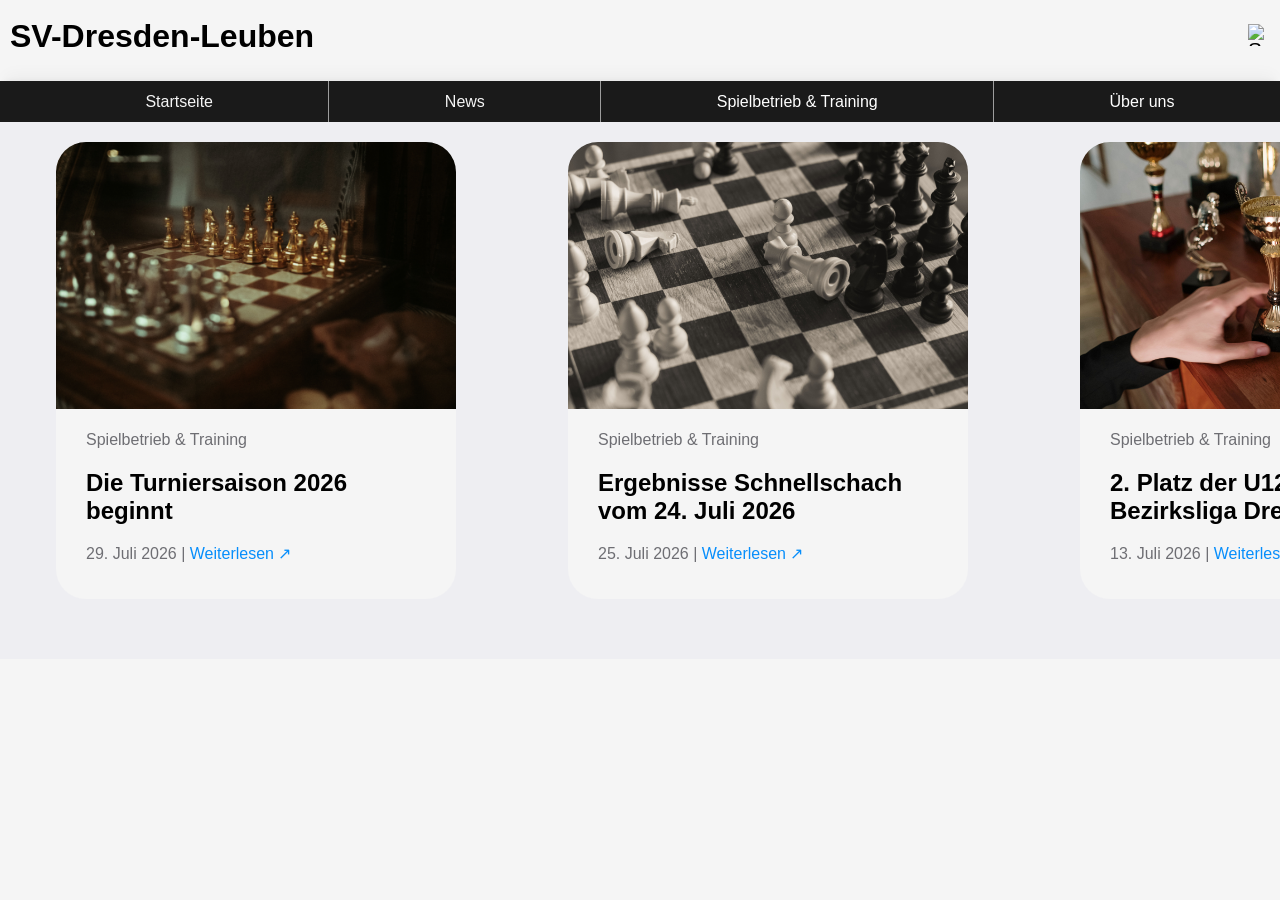
==== news.html @ 1db9521f "Add files via upload" ====
<!DOCTYPE html>
<!-- DOCTYPE: Sagt dem Browser "Das ist ein modernes HTML5-Dokument". Muss immer die erste Zeile sein. -->

<html lang="de">
<!-- <html>: Das Wurzelelement – alles andere ist darin enthalten.
     lang="de": Teilt Browser und Suchmaschinen mit, dass der Inhalt auf Deutsch ist (wichtig für Screenreader & SEO). -->

<head>
    <!-- <head>: Unsichtbarer Bereich – enthält technische Einstellungen, Dateiverknüpfungen und Metadaten. -->

    <meta charset="UTF-8">
    <!-- charset=UTF-8: Legt die Zeichenkodierung fest.
         UTF-8 unterstützt alle Zeichen weltweit – notwendig für Umlaute (ä, ö, ü) und Sonderzeichen. -->

    <meta name="viewport" content="width=device-width, initial-scale=1.0">
    <!-- viewport: Steuert wie die Seite auf mobilen Geräten dargestellt wird.
         width=device-width: Breite passt sich der Bildschirmbreite an (kein rausgezoomtes Layout).
         initial-scale=1.0: Beim ersten Laden ist der Zoom-Faktor 1 (also 100%, nicht rausgezoomt). -->

    <link rel="stylesheet" href="style.css">
    <!-- <link>: Verknüpft eine externe Datei mit der HTML-Seite.
         rel="stylesheet": Sagt dem Browser, dass es eine CSS-Design-Datei ist.
         href="style.css": Der Pfad zur Datei (hier im gleichen Ordner). -->

    <script src="script.js" defer></script>
    <!-- <script>: Bindet eine JavaScript-Datei ein.
         src="script.js": Pfad zur JavaScript-Datei.
         defer: "Zurückstellen" – der Browser lädt das JS, führt es aber erst aus NACHDEM das
                gesamte HTML geladen und aufgebaut wurde. Ohne defer würde JS laufen bevor die
                HTML-Elemente existieren, was zu Fehlern führen würde. -->

    <title>SV Dresden-Leuben</title>
    <!-- <title>: Der Text der im Browser-Tab oben angezeigt wird.
         Auch Suchmaschinen (Google) zeigen diesen Text als Linktext in den Ergebnissen. -->

</head>

<body>
    <!-- <body>: Alles was hier drin steht ist auf der Seite sichtbar.
     Der gesamte sichtbare Inhalt (Text, Bilder, Buttons...) kommt hierhin. -->

    <header>
        <!-- <header>: Semantisches Element für den Seitenkopf.
         "Semantisch" bedeutet: der Browser und Suchmaschinen verstehen, dass das der Kopfbereich ist.
         Typischer Inhalt: Logo, Seitentitel, Haupt-Navigation. -->
        <h1 class="abstand1">SV-Dresden-Leuben</h1>
        <!-- <h1>: "Heading 1" – die wichtigste Überschrift der gesamten Seite.
             Pro Seite sollte es nur EINEN h1 geben (wichtig für SEO).
             Browser stellen h1 standardmäßig groß und fett dar. -->

        <div id="such-bereich">
            <!-- <div>: "Division" – eine unsichtbare Gruppier-Box ohne eigene Bedeutung.
             Wird verwendet um mehrere Elemente zusammenzufassen.
             id="such-bereich": Eindeutiger Name – jede ID darf auf einer Seite nur einmal vorkommen.
             JavaScript und CSS können dieses Element über die ID ansprechen. -->

            <button class="abstand2" id="such-btn">
                <!-- <button>: Ein klickbarer Knopf. Wenn man draufklickt, passiert etwas (per JavaScript definiert).
                 id="such-btn": Eindeutiger Name, damit JavaScript genau diesen Button finden kann. -->

                <img src="search_24dp_WHITE_FILL0_wght400_GRAD0_opsz24.svg" alt="Suche" id="such-icon">
                <!-- <img>: Zeigt ein Bild an. Selbstschließend (kein </img> nötig).
                     src="...svg": Pfad zur Bilddatei – hier ein SVG-Icon (Vektorgrafik, skaliert verlustfrei).
                     alt="Suche": Alternativer Text – wird angezeigt wenn das Bild nicht lädt,
                                  und von Screenreadern für blinde Nutzer vorgelesen.
                     id="such-icon": Name damit JavaScript dieses Bild ein- und ausblenden kann. -->

                <img src="close_24dp_WHITE_FILL0_wght400_GRAD0_opsz24.svg" alt="Schließen" id="close-icon"
                    style="display:none;">
                <!-- Das Schließen-Icon (X). Identisch aufgebaut wie das Such-Icon.
                     style="display:none;": Direkt eingebettetes CSS – macht das Element beim Seitenladen
                     sofort unsichtbar. JavaScript tauscht Search- und Close-Icon beim Klick. -->

            </button>

            <div id="such-leiste" style="display: none;">
                <!-- Container für das Suchfeld. Beim Laden unsichtbar (display:none).
                 Wenn der Nutzer auf den Such-Button klickt, macht JavaScript diese Box sichtbar.
                 id="such-leiste": Name damit JS diese Box steuern kann. -->

                <input type="text" id="such-eingabe" placeholder="Suchen..." />
                <!-- <input>: Ein Eingabefeld. Selbstschließendes Element (kein Inhalt zwischen Tags).
                     type="text": Normales Texteingabefeld (Alternativen: "password", "number", "email"...).
                     id="such-eingabe": Name damit JavaScript den eingetippten Text auslesen kann.
                     placeholder="Suchen...": Hellgrauer Hinweistext der verschwindet sobald man zu tippen beginnt.
                     />: Das Schrägstrich-Zeichen schließt das Element selbst – kein separates </input> nötig. -->

                <div id="such-ergebnisse" style="display: none;">
                    <!-- Container für die Suchergebnisse. Startet unsichtbar.
                     Wird von JavaScript befüllt (mit <li>-Einträgen) und dann eingeblendet. -->

                    <ul id="ergebnis-liste"></ul>
                    <!-- <ul>: "Unordered List" – eine Aufzählung ohne Nummerierung (im Gegensatz zu <ol>).
                         Standardmäßig mit Punkten (●), per CSS entfernt.
                         Startet leer – JavaScript fügt beim Suchen <li>-Elemente (Listeneinträge) hinzu.
                         id="ergebnis-liste": Name damit JavaScript Einträge hinzufügen kann. -->

                </div>
            </div>
        </div>
    </header>
    <nav>
        <ul>
            <li>
                <a href="index.html" class="hover-effekt">Startseite</a>
            </li>
            <!-- Trennstrich 1 -->
            <li class="divider"></li>

            <li>
                <a href="news.html" class="hover-effekt">News</a>
            </li>

            <!-- Trennstrich 2 -->
            <li class="divider"></li>

            <li>
                <a>Spielbetrieb &amp; Training</a>
                <!-- &amp;: HTML-Sonderzeichen-Code für das kaufmännische &-Zeichen. -->
            </li>

            <!-- Trennstrich 3 -->
            <li class="divider"></li>

            <li>
                <a>Über uns</a>
            </li>
        </ul>
    </nav>


    <main class="farbe-news">
        <!-- <main>: Der Hauptinhalt der Seite – darf pro Seite nur einmal vorkommen.
         Hilft Suchmaschinen den relevantesten Inhalt zu finden. -->
        <div class="grid-design">
            <article class="container1">
                <img src="pexels-umudicreative-36043076.jpg" class="news-bild-1" alt="Bild eines Schachbretts
                mit Figuren">
                <div class="news-text-1">
                    <p class="kategorie">Spielbetrieb & Training</p>
                    <h2>Die Turniersaison 2026 beginnt</h2>
                    <p class="zeilenumbruch-verhindern">
                        <span class="kategorie">29. Juli 2026 | </span><a href="news.html" class="news-link">Weiterlesen
                            ↗</a>
                    </p>
                </div>
            </article>
            <article class="container1">
                <img src="pexels-cigdem-bilgin-2154409770-33647013.jpg" class="news-bild-1" alt="Bild eines Schachbretts
                mit Figuren">
                <div class="news-text-1">
                    <p class="kategorie">Spielbetrieb & Training</p>
                    <h2>Ergebnisse Schnellschach vom 24. Juli 2026</h2>
                    <p class="zeilenumbruch-verhindern">
                        <span class="kategorie">25. Juli 2026 | </span><a href="news.html" class="news-link">Weiterlesen
                            ↗</a>
                    </p>
                </div>
            </article>
            <article class="container1">
                <img src="pexels-cottonbro-6565255.jpg" class="news-bild-1" alt="Bild eines Schachbretts
                mit Figuren">
                <div class="news-text-1">
                    <p class="kategorie">Spielbetrieb & Training</p>
                    <h2>2. Platz der U12 in der Bezirksliga Dresden</h2>
                    <p class="zeilenumbruch-verhindern">
                        <span class="kategorie">13. Juli 2026 | </span><a href="news.html" class="news-link">Weiterlesen
                            ↗</a>
                    </p>
                </div>
            </article>
        </div>
    </main>
    <footer>

    </footer>
</body>
<!-- Ende des sichtbaren Bereichs -->

</html>
<!-- Ende des HTML-Dokuments. Alles muss vor diesem Tag stehen. -->
---- style.css ----
/* ==========================================================================
   STYLE.CSS – Vollständig kommentierte Version
   Jede CSS-Eigenschaft ist erklärt.
   ========================================================================== */

/* Standardmäßig für alle sanft scrollen */
html {
   scroll-behavior: smooth;
}

/* Wenn der Nutzer in seinem Betriebssystem Animationen deaktiviert hat, schalte es ab */
@media (prefers-reduced-motion: reduce) {
   html {
      scroll-behavior: auto;
   }
}

/* --- Basis-Reset ---
   Viele Browser haben eigene Standard-Abstände und Größen.
   Dieser Reset entfernt/vereinheitlicht sie, damit die Seite überall gleich aussieht. */
*,
/* * = "Stern-Selektor" – trifft ALLE Elemente auf der Seite */
*::before,
/* ::before = ein unsichtbares Pseudo-Element das vor jedem echten Element existiert */
*::after {
   /* ::after  = ein unsichtbares Pseudo-Element das nach jedem echten Element existiert */
   box-sizing: border-box;
   /* box-sizing bestimmt wie Breite/Höhe berechnet wird.
       browser-default "content-box": width zählt NUR den Inhalt. Padding kommt obendrauf.
       "border-box": width beinhaltet Inhalt + Padding + Border. Viel intuitiver. */
}


/* --- Grunddesign des gesamten Seitenbereichs --- */
body {
   margin: 0;
   /* margin = Außenabstand. Browser geben body standardmäßig ~8px Rand.
       margin:0 entfernt diesen Rand damit der Header wirklich bis zum Rand geht. */
   padding: 0;
   /* padding = Innenabstand. Ebenfalls auf 0 setzen für saubere Ausgangsbasis. */
   font-family: 'Segoe UI', Tahoma, Geneva, Verdana, sans-serif;
   /* font-family: Die Schriftart. Browser versucht Schriften von links nach rechts.
       'Segoe UI' = Windows-Systemschrift (modern, sauber)
       Tahoma, Geneva, Verdana = Fallbacks wenn Segoe UI nicht vorhanden
       sans-serif = letzter Fallback: irgendeine serifenlose Schrift */
   background-color: whitesmoke;
   /* Hintergrundfarbe der gesamten Seite. whitesmoke = helles Grau (#F5F5F5), sanfter als reines Weiß. */
}


/* --- Header-Layout --- */
header {
   display: flex;
   /* display:flex macht den Header zu einem "Flex-Container".
       Alle direkten Kinder (h1, div#such-bereich) werden automatisch nebeneinander angeordnet.
       Ohne flex würden sie untereinander stehen. */
   align-items: center;
   /* align-items: Wie die Kinder senkrecht (vertikal) ausgerichtet werden.
       center = alle Kinder sind vertikal in der Mitte des Headers. */
   justify-content: space-between;
   /* justify-content: Wie der freie Platz horizontal verteilt wird.
       space-between = erstes Kind ganz links, letztes ganz rechts, Rest gleichmäßig verteilt.
       So kommt h1 nach links und der Such-Button nach rechts. */
   position: relative;
   /* position:relative: Das Element bleibt an seiner normalen Stelle, kann aber als
       "Ankerpunkt" für absolute Kinder-Elemente dienen.
       Das Hamburger-Menü (.hamburger) ist position:absolute und richtet sich an diesem Element aus. */
}

.abstand1,
.abstand2 {
   padding: 10px;
}

/* --- Haupt-Überschrift h1 --- */
h1 {
   margin: 0;
   /* Browser setzen standardmäßig margin-top und margin-bottom für Überschriften.
       Das würde h1 vertikal verschieben. margin:0 entfernt das. */
   color: black;
   /* Textfarbe schwarz. Explizit gesetzt, da der body einen grauen Hintergrund hat. */
   margin-top: 8px;
   /* Kleiner Abstand nach oben damit h1 und der Such-Button auf gleicher Höhe sind. */
   font-family: 'montserrat', sans-serif;
   /* Andere Schriftart als der body – Montserrat für Überschriften (elegant, modern). */
}

/* =========================================================
   NEWS-KARUSSELL
   ========================================================= */

/* Äußerer Rahmen des Karussells */
.karussell {
   position: relative;
   /* Ankerpunkt für die absolut positionierten Pfeil-Buttons und Dots.
       position:relative hält das Element an seiner Stelle, macht es aber zum
       Koordinaten-Ursprung für position:absolute Kinder. */
   width: 100%;
   /* Breite = 100% des Elternelements (also die volle Seitenbreite). */
   height: 420px;
   /* Feste Höhe – alle Bilder werden auf genau diese Höhe zugeschnitten. */
   overflow: hidden;
   /* overflow:hidden: Alles was über die Grenzen des Karussells hinausragt wird abgeschnitten.
       Ohne das würde man alle Karten nebeneinander sehen. */
   background-color: #111;
   /* Sehr dunkles Grau als Hintergrund – sichtbar während das Bild lädt. */
   margin-top: -16px;
   /* Negativer Außenabstand: Das Karussell wird 16px nach oben gezogen um eine Lücke zu schließen. */
}

/* Die Spur: alle Karten in einer langen Reihe */
.karussell-spur {
   display: flex;
   /* Flex macht alle Karten (.karussell-karte) nebeneinander – wie in einer langen Reihe. */
   transition: transform 0.5s cubic-bezier(0.25, 1, 0.5, 1);
   /* transition: Wenn sich transform verändert (per JavaScript), soll das animiert geschehen.
       0.5s: Dauer der Animation = halbe Sekunde.
       cubic-bezier(0.25, 1, 0.5, 1): Die Beschleunigungskurve der Animation.
       Diese Kurve startet schnell und bremst sanft ab – wie ein Apple-Scroll-Effekt. */
}

/* Jede einzelne Karte */
.karussell-karte {
   min-width: 100%;
   /* min-width:100% = jede Karte ist mindestens so breit wie das Karussell.
       Da overflow:hidden alles außerhalb versteckt, sieht man immer nur eine Karte. */
   position: relative;
   /* Ankerpunkt damit .karte-text (der Text-Overlay) sich absolut positionieren kann. */
}

/* Der Link-Wrapper füllt die ganze Karte */
.karussell-karte a {
   display: block;
   /* <a> ist normalerweise inline (wie Text). display:block macht es zu einem Block-Element
       das die gesamte Karte ausfüllt – der Klickbereich ist dann das ganze Bild. */
   text-decoration: none;
   /* Entfernt die Browser-Standard-Unterstreichung bei Links. */
   color: inherit;
   /* inherit: Die Textfarbe erbt vom Elternelement (kein automatisches Blau für Links). */
}

/* Das Bild innerhalb der Karte */
.karussell-karte img {
   width: 100%;
   /* Bild so breit wie die Karte (= so breit wie das Karussell = volle Seitenbreite). */
   height: 420px;
   /* Gleiche Höhe wie das Karussell – Bild wird auf diese Höhe gezwungen. */
   object-fit: cover;
   /* object-fit:cover: Das Bild füllt den Bereich komplett aus.
       Falls Bild und Container andere Seitenverhältnisse haben, wird das Bild zugeschnitten
       (nicht verzerrt). Wie "Hintergrundgröße: cover" für Bilder. */
   display: block;
   /* Entfernt den kleinen Browser-Standard-Abstand unter Bildern (inline-Elemente haben einen). */
   filter: brightness(0.65);
   /* filter:brightness() macht das Bild dunkler. 1.0 = normal, 0.65 = 65% Helligkeit.
       Dadurch ist der weiße Text auf dem Bild besser lesbar. */
   transition: filter 0.3s ease;
   /* Wenn sich die Helligkeit ändert (z.B. bei hover), geschieht das sanft in 0.3 Sekunden.
       ease: Standard-Beschleunigungskurve (langsam start, schnell, langsam ende). */
}

/* Text-Box die über dem Bild liegt */
.karte-text {
   position: absolute;
   /* absolute: Das Element schwebt frei und richtet sich am nächsten position:relative Elternelement aus
       (= .karussell-karte). Es verdrängt keine anderen Elemente. */
   bottom: 40px;
   /* 40px Abstand vom unteren Rand der Karte. */
   left: 40px;
   /* 40px Abstand vom linken Rand der Karte. */
   color: white;
   /* Weißer Text da der Bild-Hintergrund dunkel ist. */
   font-family: 'montserrat', sans-serif;
}

.karte-text h3 {
   margin: 0 0 8px 0;
   /* Reihenfolge: oben rechts unten links (Uhrzeigersinn).
       0 oben, 0 rechts, 8px Abstand zum Paragraphen darunter, 0 links. */
   font-size: 1.8rem;
   /* rem = relative em – bezieht sich auf die Schriftgröße des <html>-Elements (standardmäßig 16px).
       1.8rem = 1.8 × 16px = 28.8px */
   text-shadow: 0 2px 8px rgba(0, 0, 0, 0.5);
   /* Schatten hinter dem Text für bessere Lesbarkeit auf Bildern.
       0 = kein horizontaler Versatz, 2px nach unten, 8px Unschärfe, 50% transparentes Schwarz. */
   margin-bottom: 15px;
}

.karte-text p {
   margin: 0;
   font-size: 1rem;
   /* 1rem = Standardgröße (16px). */
   opacity: 0.85;
   /* opacity: Transparenz. 1 = vollständig sichtbar, 0 = unsichtbar.
       0.85 = leicht transparent – macht den Paragraphen etwas weniger dominant als h3. */
   text-shadow: 0 1px 4px rgba(0, 0, 0, 0.5);
}


/* --- Pfeil-Buttons --- */
.karussell-btn {
   position: absolute;
   /* Schwebt über dem Karussell-Bild – verdrängt nichts. */
   top: 50%;
   /* Oberkante des Buttons bei 50% der Karussell-Höhe.
       Alleine würde das den Button zu tief setzen (Oberkante bei 50%, nicht Mitte). */
   transform: translateY(-50%);
   /* transform:translateY(-50%) verschiebt den Button um 50% seiner eigenen Höhe nach oben.
       Zusammen mit top:50% = perfekte vertikale Zentrierung. */
   background-color: rgba(0, 0, 0, 0.45);
   /* rgba: Farbe mit Transparenz. rgba(rot, grün, blau, alpha).
       rgba(0,0,0,0.45) = Schwarz mit 45% Deckkraft → halb-transparentes Dunkel. */
   color: white;
   border: none;
   /* Entfernt den Browser-Standard-Rand um Buttons. */
   font-size: 1.5rem;
   width: 44px;
   height: 44px;
   border-radius: 50%;
   /* border-radius:50% = perfekter Kreis (wenn width = height). */
   cursor: pointer;
   /* cursor:pointer = Mauspfeil wird zur Hand wenn man drüber fährt (zeigt: das ist klickbar). */
   transition: background-color 0.2s ease;
   display: flex;
   align-items: center;
   justify-content: center;
   /* Flex + align-items + justify-content: zentriert den Pfeil-Inhalt (←/→) perfekt im Kreis. */
}

.karussell-btn:hover {
   /* :hover = Diese Regeln gelten nur wenn die Maus über dem Element ist. */
   background-color: rgba(0, 0, 0, 0.75);
   /* Dunkler bei hover – gibt visuelles Feedback dass der Button klickbar ist. */
}

.karussell-btn--links {
   left: 16px;
   /* Linker Button: 16px vom linken Rand des Karussells. */
}

.karussell-btn--rechts {
   right: 16px;
   /* Rechter Button: 16px vom rechten Rand des Karussells. */
}


/* --- Navigationspunkte (Dots) --- */
.karussell-dots {
   position: absolute;
   /* Schwebt über dem Karussell-Bild. */
   bottom: 14px;
   /* 14px Abstand vom unteren Rand des Karussells. */
   left: 50%;
   /* Linke Kante bei 50% – aber dann wäre der Container links-ausgerichtet. */
   transform: translateX(-50%);
   /* translateX(-50%): Verschiebt den Container um die Hälfte seiner eigenen Breite nach links.
       Zusammen mit left:50% = perfekte horizontale Zentrierung. */
   display: flex;
   /* Dots nebeneinander anordnen. */
   gap: 8px;
   /* gap: Abstand zwischen Flex-Kindern. 8px zwischen den Dots. */
}

.dot {
   width: 10px;
   height: 10px;
   border-radius: 50%;
   /* Kreis */
   border: none;
   background-color: rgba(255, 255, 255, 0.45);
   /* Halbtransparentes Weiß – inaktiver Dot. */
   cursor: pointer;
   transition: background-color 0.2s ease, transform 0.2s ease;
   /* Zwei Eigenschaften werden sanft animiert: Farbe und Größe. */
   padding: 0;
   /* Browser setzen Buttons standardmäßig mit Padding. Hier entfernt damit der Kreis exakt 10×10px ist. */
}

.dot.aktiv {
   /* Gilt nur wenn ein Element BEIDE Klassen hat: "dot" UND "aktiv". */
   background-color: white;
   /* Aktiver Dot = volles Weiß (kein transparentes). */
   transform: scale(1.3);
   /* scale(1.3) = 30% größer als normal. Zeigt visuell welcher Dot aktiv ist. */
}


/* --- Text-Block unter dem Karussell --- */
.text-einblendung {
   padding: 24px 20px 0 20px;
   /* 24px oben, 20px rechts, 0px unten, 20px links. Stellt seitliche Abstände wieder her. */
}

/* --- Trennlinie --- */
.trennline1 {
   background-color: black;
   border-radius: 2px;
   /* Leicht abgerundete Ecken der Linie. */
   width: 99%;
   /* Nicht 100% damit ein kleiner Abstand zu den Seiten bleibt. */
}


/* --- Werbe-/Info-Block --- */
.werbeblock1 {
   display: flex;
   /* Flex: Text und Bild nebeneinander. */
   justify-content: space-between;
   /* Text links, Bild rechts, maximaler Abstand dazwischen. */
   align-items: center;
   /* Beide vertikal zentriert. */
   padding: 20px 40px;
   /* 20px oben/unten, 40px links/rechts Außenabstand vom Seitenrand. */
}

.werbetext {
   margin-left: auto;
   margin-right: auto;
}

.werbebild1 {
   width: 400px;
   /* Feste Breite des rechten Bildes. */
   height: auto;
   /* height:auto = Höhe wird automatisch berechnet um das Seitenverhältnis zu bewahren. */
   margin-left: 24px;
   /* Abstand zwischen Text-Block und Bild. */
   flex-shrink: 0;
   /* flex-shrink:0 = das Bild darf NICHT verkleinert werden wenn der Platz knapp wird.
       Standardmäßig würden Flex-Kinder schrumpfen. */
   border-radius: 30px;
   /* Stark abgerundete Ecken für ein modernes, weiches Aussehen. */
}

.ueberschrift1 {
   font-family: 'montserrat', sans-serif;
   font-size: 32px;
   top: -45px;
   /* Zieht die Überschrift 45px nach oben (relativ zu ihrer normalen Position).
       Funktioniert nur weil position:relative gesetzt ist. */
   position: relative;
   /* Damit top/left/right/bottom wirken – position:relative = an Stelle bleiben aber verschiebbar. */
}

.blocktext1 {
   margin-top: -40px;
}

.button1 {
   background-color: whitesmoke;
   color: #078efb;
   border: none;
   font-size: 16px;
   font-weight: 500;
   line-height: 1.5;
   margin-left: -6px;
   margin-top: 15px;
}

.button1:hover {
   color: #1a73e8;
}

/* --- Werbe-/Info-Block 2 (Gespiegelt) --- */

.ueberschrift2,
.blocktext2,
.button2,
.werbebild2,
.ueberschrift1,
.blocktext1,
.button1,
.werbebild1 {
   opacity: 0;
   transform: translateY(40px);
   transition: transform 0.8s cubic-bezier(0.15, 0.85, 0.45, 1), opacity 0.8s ease;
   will-change: transform, opacity;
}

.ueberschrift2.is-visible,
.blocktext2.is-visible,
.button2.is-visible,
.werbebild2.is-visible,
.ueberschrift1.is-visible,
.blocktext1.is-visible,
.button1.is-visible,
.werbebild1.is-visible {
   opacity: 1;
   transform: translateY(0);
}

.werbeblock2 {
   display: flex;
   flex-direction: row-reverse;
   /* Spiegelverkehrte Anordnung (Bild links, Text rechts) */
   justify-content: space-between;
   align-items: center;
   padding: 20px 40px;
}

.werbetext2 {
   margin-right: auto;
   margin-left: auto;
}

.werbebild2 {
   width: 400px;
   height: auto;
   margin-right: 24px;
   /* Abstand nach rechts zum Text */
   flex-shrink: 0;
   border-radius: 30px;
}

.ueberschrift2 {
   font-family: 'montserrat', sans-serif;
   font-size: 32px;
   top: -45px;
   position: relative;
}

.blocktext2 {
   margin-top: -40px;
}

.button2 {
   background-color: whitesmoke;
   color: #078efb;
   border: none;
   font-size: 16px;
   font-weight: 500;
   line-height: 1.5;
   margin-left: -6px;
   /* Wieder margin-left, damit der Button exakt auf der Höhe des h2 beginnt */
   margin-top: 15px;
}

.button2:hover {
   color: #1a73e8;
   transition: 0.2 ease;
}

/* =========================================================
   NAVIGATION
   ========================================================= */

nav {
   background-color: #1a1a1a;
   /* Sehr dunkles Grau/Schwarz als Hintergrund der Navigationsleiste. */
}

nav ul {
   list-style: none;
   /* Entfernt die Standard-Punkte (●) vor Listenpunkten. */
   display: flex;
   /* Alle <li>-Einträge nebeneinander (horizontal). */
   gap: 10px;
   /* 10px Abstand zwischen den Menüpunkten. */
   justify-content: space-evenly;
   /* Verteilt Menüpunkte gleichmäßig über die gesamte Breite. */
   align-items: center;
   /* Alle Punkte vertikal zentriert. */
   box-shadow: 0 -4px 6px -4px rgba(0, 0, 0, 0.05), 0 -12px 16px -6px rgba(0, 0, 0, 0.04);
   /* box-shadow: Schatten-Effekt. Hier mehrere Schatten übereinander. Negative y-Werte = Schatten nach OBEN (ungewöhnlich – erzeugt Tiefeneffekt nach oben). Komma trennt mehrere Schatten, die überlagert werden. */
}

nav ul li {
   color: white;
   /* Weiße Schrift auf dem dunklen Hintergrund. */
   padding-top: 10px;
   /* 10px Abstand oben (gibt dem Menü Höhe). */
   padding-bottom: 10px;
   /* 10px Abstand unten. */
   display: flex;
   /* Macht jeden Listenpunkt selbst zum Flex-Container. */
   align-items: center;
   /* Inhalt des Listenpunkts vertikal zentriert. */
   font-family: 'montserrat', sans-serif;
}

/* Trennstrich-Listenpunkte */
nav ul li.divider {
   width: 1px;
   /* Nur 1 Pixel breit – ein dünner senkrechter Strich. */
   height: 41px;
   /* Höhe des Strichs. */
   background-color: whitesmoke;
   /* Helle Farbe des Strichs. */
   opacity: 0.6;
   /* 60% Deckkraft – leicht transparent für einen subtilen Effekt. */
   padding: 0;
   /* Kein Innenabstand – würde sonst den 1px-Strich breiter machen. */
}

/* =========================================================
   SUCHBEREICH
   ========================================================= */

/* Container für den gesamten Suchbereich (Button + Eingabefeld + Ergebnisse) */
#such-bereich {
   display: flex;
   /* Such-Button und Suchfeld nebeneinander. */
   align-items: center;
   /* Beides auf gleicher Höhe. */
   position: relative;
   /* Ankerpunkt für das absolut positionierte Ergebnis-Dropdown. */
   margin-top: 8px;
   /* Gleicher Abstand wie beim h1 (margin-top:8px) damit beides auf gleicher Höhe sitzt. */
}

/* Der Such-Button – Reset des Browser-Standard-Stils */
#such-btn {
   background: none;
   /* Kein grauer Browser-Standard-Hintergrund. */
   border: none;
   /* Kein Rahmen. */
   cursor: pointer;
   /* Hand-Cursor beim Drüberfahren. */
   font-size: 1.3rem;
   /* Schriftgröße (relevant wenn Emoji oder Text im Button). */
   padding-top: 6px;
   padding-left: 10px;
   /* Innenabstand: 6px oben/unten, 10px links/rechts – gibt dem Button eine klickbare Fläche. */
   border-radius: 8px;
   /* Leicht abgerundete Ecken des Hover-Hintergrunds. */
   transition: background 0.2s;
   /* Wenn sich der Hintergrund ändert (bei hover), geschieht das sanft in 0.2 Sekunden. */
   line-height: 1;
   /* line-height:1 = Zeilenhöhe = Schriftgröße. Verhindert ungewollte Extra-Höhe. */
}

#such-btn:hover {
   background: rgba(0, 0, 0, 0.08);
   /* Sehr leicht dunkler Hintergrund beim Hover – gibt subtiles Feedback. */
}

/* Beide Icons (Suche & Schließen) gleich groß */
#such-icon,
#close-icon {
   /* Komma = "und" – diese Regeln gelten für BEIDE Elemente. */
   width: 22px;
   height: 22px;
   display: block;
   /* display:block entfernt den kleinen Abstand unter Bildern (inline-Standard). */
}

/* Die ein-/ausblendbare Such-Leiste */
#such-leiste {
   display: flex;
   /* Eingabefeld und Ergebnis-Box untereinander anordnen. */
   flex-direction: column;
   /* column = Kinder untereinander stapeln (Standard wäre row = nebeneinander). */
   position: relative;
   /* Ankerpunkt für das Ergebnis-Dropdown. */
}

/* Das Texteingabefeld */
#such-eingabe {
   border: 1.5px solid #ccc;
   /* 1.5px-Rand in hellgrau – sichtbar aber nicht dominant. */
   border-radius: 20px;
   /* Stark abgerundete Ecken = "Pill-Form" – modernes Design. */
   padding: 6px 14px;
   /* 6px oben/unten, 14px links/rechts – gibt dem Feld Höhe und Breite. */
   font-size: 0.95rem;
   /* Etwas kleiner als normale Schrift. */
   outline: none;
   /* Entfernt den Browser-Standard-Fokus-Rahmen (blaue Umrandung).
       Wird durch eigenen Fokus-Stil unten ersetzt. */
   width: 200px;
   /* Feste Breite des Eingabefelds. */
   transition: border-color 0.2s, box-shadow 0.2s;
   /* Sanfte Animation wenn Rand-Farbe oder Schatten sich ändern (beim Fokus). */
   background: #fff;
   /* Weißer Hintergrund des Eingabefelds. */
   font-family: inherit;
   /* inherit = Schriftart vom Elternelement erben (body-Schrift).
       Standardmäßig haben Inputs eine eigene Schrift. */
}

#such-eingabe:focus {
   /* :focus = gilt wenn das Element aktiv ist (hineingetipt wird). */
   border-color: #555;
   /* Dunklerer Rand beim Fokus – zeigt dem Nutzer dass das Feld aktiv ist. */
   box-shadow: 0 0 0 3px rgba(0, 0, 0, 0.08);
   /* Leichter Schatten-Ring um das Feld beim Fokus – "Glow"-Effekt.
       0 horizontal, 0 vertikal, 0 Unschärfe, 3px Ausbreitung, transparentes Schwarz. */
}

/* Das schwebende Ergebnis-Dropdown */
#such-ergebnisse {
   position: absolute;
   /* absolute: Das Element schwebt frei und verdrängt keine anderen Elemente.
       Richtet sich am nächsten position:relative Elternelement aus (#such-leiste). */
   top: calc(100% + 8px);
   /* calc(): Berechnung. 100% = direkt unterhalb des Eingabefelds + 8px Abstand.
       So erscheint das Dropdown direkt unter dem Suchfeld. */
   right: 0;
   /* Rechte Kante des Dropdowns bündig mit der rechten Kante des Elternelements. */
   background: #fff;
   /* Weißer Hintergrund des Dropdowns. */
   border: 1px solid #e0e0e0;
   /* Sehr heller Rahmen – kaum sichtbar aber gibt dem Dropdown klare Grenzen. */
   border-radius: 10px;
   /* Abgerundete Ecken. */
   box-shadow: 0 8px 24px rgba(0, 0, 0, 0.12);
   /* Tiefer Schatten nach unten: 0 horizontal, 8px nach unten, 24px Unschärfe, 12% schwarze Transparenz.
       Lässt das Dropdown über der Seite "schweben". */
   min-width: 280px;
   /* Mindestbreite – das Dropdown ist nie schmaler als 280px. */
   z-index: 1000;
   /* z-index: Stapelreihenfolge. Höhere Werte liegen "weiter vorne" (über anderen Elementen).
       1000 stellt sicher dass das Dropdown über allem anderen liegt. */
   overflow: hidden;
   /* Abgeschnittene Ecken: Wenn Kinder-Elemente (li) eigene Hintergründe haben, würden
       sie ohne overflow:hidden über die border-radius Ecken hinausgehen. */
}

/* Die Liste der Ergebnisse */
#ergebnis-liste {
   list-style: none;
   /* Keine Punkte (●) vor den Einträgen. */
   margin: 0;
   /* Kein Browser-Standard-Außenabstand. */
   padding: 6px 0;
   /* 6px oben/unten, 0 links/rechts – etwas Luft oben und unten in der Liste. */
}

/* Jeder einzelne Treffer-Link */
#ergebnis-liste li a {
   display: block;
   /* Block damit der gesamte li-Bereich klickbar ist (nicht nur der Text). */
   padding: 10px 16px;
   /* 10px oben/unten, 16px links/rechts – gibt jedem Eintrag eine angenehme Klickfläche. */
   text-decoration: none;
   /* Keine Unterstreichung. */
   color: #333;
   /* Dunkles Grau statt Schwarz – etwas weicher. */
   font-size: 0.9rem;
   /* Etwas kleinere Schrift als der Rest der Seite. */
   transition: background 0.15s;
   /* Schnelle sanfte Farb-Animation beim Hover. */
}

#ergebnis-liste li a:hover {
   background: #f5f5f5;
   /* Sehr helles Grau als Hover-Hintergrund – zeigt welcher Eintrag ausgewählt wird. */
   color: #000;
   /* Vollständig schwarz beim Hover – leichte Hervorhebung. */
}

.hover-effekt {
   text-decoration: none;
   color: whitesmoke;
}

.hover-effekt:hover {
   color: #e0e0e0;
}

.farbe-news {
   background-color: #EEEEF2;
   padding-top: 20px;
   margin-top: -16px;
}

.grid-design {
   display: grid;
   grid-template-columns: 1fr 1fr 1fr;
}

.news-bild-1 {
   border-top-left-radius: 30px;
   border-top-right-radius: 30px;
   width: 400px;
   height: auto;
}

.container1 {
   margin-bottom: 60px;
   background-color: whitesmoke;
   border-radius: 30px;
   display: flex;
   flex-direction: column;
   align-items: center;
   margin-left: 56px;
   margin-right: 56px;
}

.news-text-1 {
   width: 100%;
   height: 50%;
   padding-left: 30px;
   padding-right: 20px;
   padding-top: 6px;
   padding-bottom: 20px;
}

.kategorie {
   color: #6e6e73;
}

.zeilenumbruch-verhindern {
   white-space: nowrap;
}

.news-link {
   text-decoration: none;
   color: #078efb;
}

.news-link:hover {
   color: #1a73e8;
   transition: 0.2 ease;
}
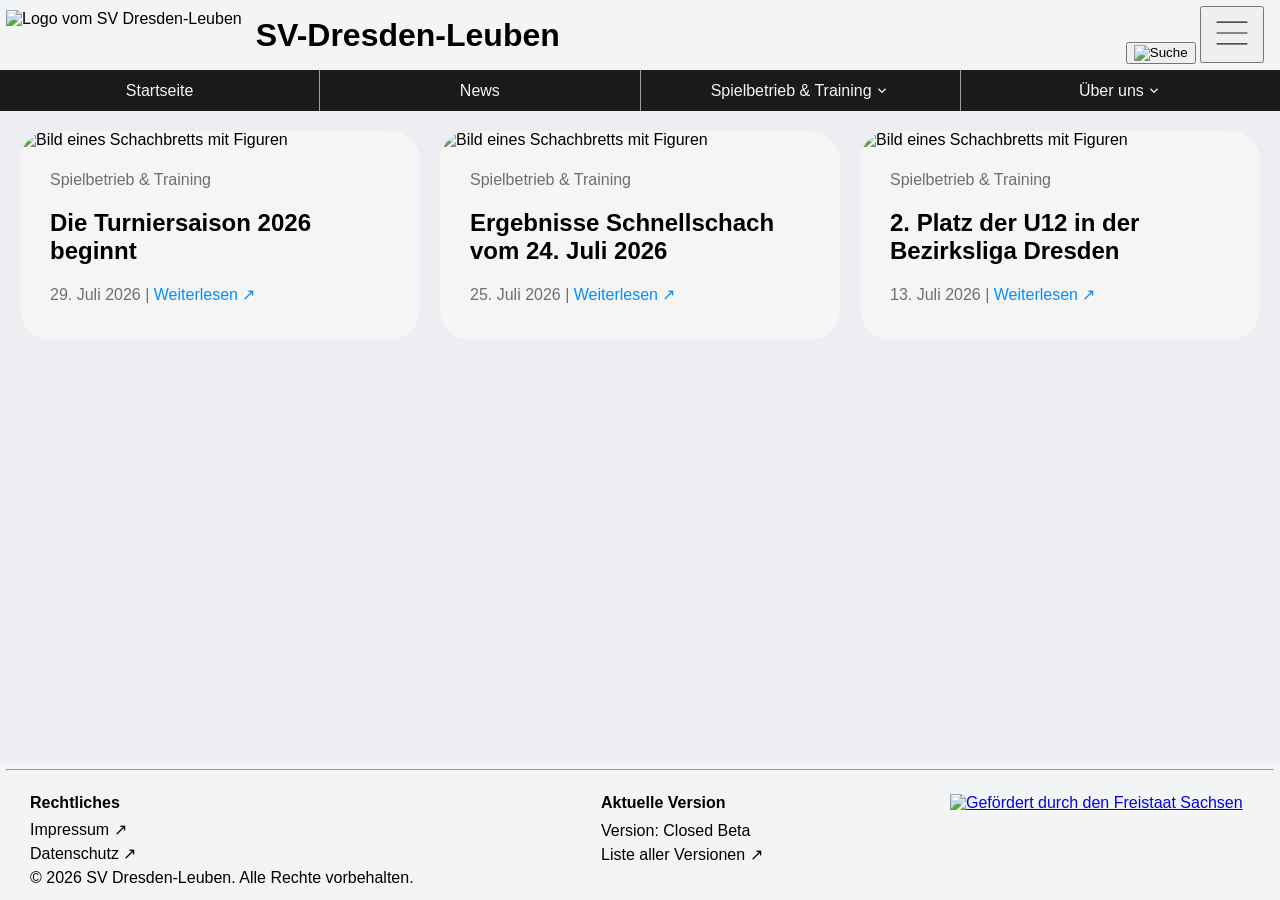
==== commit 46425d7b: "Add files via upload" ====
--- a/news.html
+++ b/news.html
@@ -43,60 +43,28 @@
         <!-- <header>: Semantisches Element für den Seitenkopf.
          "Semantisch" bedeutet: der Browser und Suchmaschinen verstehen, dass das der Kopfbereich ist.
          Typischer Inhalt: Logo, Seitentitel, Haupt-Navigation. -->
-        <h1 class="abstand1">SV-Dresden-Leuben</h1>
-        <!-- <h1>: "Heading 1" – die wichtigste Überschrift der gesamten Seite.
-             Pro Seite sollte es nur EINEN h1 geben (wichtig für SEO).
-             Browser stellen h1 standardmäßig groß und fett dar. -->
-
-        <div id="such-bereich">
-            <!-- <div>: "Division" – eine unsichtbare Gruppier-Box ohne eigene Bedeutung.
-             Wird verwendet um mehrere Elemente zusammenzufassen.
-             id="such-bereich": Eindeutiger Name – jede ID darf auf einer Seite nur einmal vorkommen.
-             JavaScript und CSS können dieses Element über die ID ansprechen. -->
-
-            <button class="abstand2" id="such-btn">
-                <!-- <button>: Ein klickbarer Knopf. Wenn man draufklickt, passiert etwas (per JavaScript definiert).
-                 id="such-btn": Eindeutiger Name, damit JavaScript genau diesen Button finden kann. -->
-
-                <img src="search_24dp_WHITE_FILL0_wght400_GRAD0_opsz24.svg" alt="Suche" id="such-icon">
-                <!-- <img>: Zeigt ein Bild an. Selbstschließend (kein </img> nötig).
-                     src="...svg": Pfad zur Bilddatei – hier ein SVG-Icon (Vektorgrafik, skaliert verlustfrei).
-                     alt="Suche": Alternativer Text – wird angezeigt wenn das Bild nicht lädt,
-                                  und von Screenreadern für blinde Nutzer vorgelesen.
-                     id="such-icon": Name damit JavaScript dieses Bild ein- und ausblenden kann. -->
-
-                <img src="close_24dp_WHITE_FILL0_wght400_GRAD0_opsz24.svg" alt="Schließen" id="close-icon"
+        <div class="header-logo-title">
+            <img src="logoleuben.png" alt="Logo vom SV Dresden-Leuben" class="header-logo">
+            <h1 class="abstand1">SV-Dresden-Leuben</h1>
+        </div>
+
+        <div class="header-actions">
+            <button id="such-btn" aria-label="Suche">
+                <img src="search_70dp_1A1A1A_FILL0_wght100_GRAD0_opsz48.svg" alt="Suche" id="such-icon">
+                <img src="close_70dp_1A1A1A_FILL0_wght100_GRAD0_opsz48.svg" alt="Schließen" id="close-icon"
                     style="display:none;">
-                <!-- Das Schließen-Icon (X). Identisch aufgebaut wie das Such-Icon.
-                     style="display:none;": Direkt eingebettetes CSS – macht das Element beim Seitenladen
-                     sofort unsichtbar. JavaScript tauscht Search- und Close-Icon beim Klick. -->
-
             </button>
-
             <div id="such-leiste" style="display: none;">
-                <!-- Container für das Suchfeld. Beim Laden unsichtbar (display:none).
-                 Wenn der Nutzer auf den Such-Button klickt, macht JavaScript diese Box sichtbar.
-                 id="such-leiste": Name damit JS diese Box steuern kann. -->
-
                 <input type="text" id="such-eingabe" placeholder="Suchen..." />
-                <!-- <input>: Ein Eingabefeld. Selbstschließendes Element (kein Inhalt zwischen Tags).
-                     type="text": Normales Texteingabefeld (Alternativen: "password", "number", "email"...).
-                     id="such-eingabe": Name damit JavaScript den eingetippten Text auslesen kann.
-                     placeholder="Suchen...": Hellgrauer Hinweistext der verschwindet sobald man zu tippen beginnt.
-                     />: Das Schrägstrich-Zeichen schließt das Element selbst – kein separates </input> nötig. -->
-
                 <div id="such-ergebnisse" style="display: none;">
-                    <!-- Container für die Suchergebnisse. Startet unsichtbar.
-                     Wird von JavaScript befüllt (mit <li>-Einträgen) und dann eingeblendet. -->
-
                     <ul id="ergebnis-liste"></ul>
-                    <!-- <ul>: "Unordered List" – eine Aufzählung ohne Nummerierung (im Gegensatz zu <ol>).
-                         Standardmäßig mit Punkten (●), per CSS entfernt.
-                         Startet leer – JavaScript fügt beim Suchen <li>-Elemente (Listeneinträge) hinzu.
-                         id="ergebnis-liste": Name damit JavaScript Einträge hinzufügen kann. -->
-
-                </div>
-            </div>
+                </div>
+            </div>
+            <button id="burger-btn" aria-label="Menü">
+                <img src="dehaze_70dp_1A1A1A_FILL0_wght100_GRAD0_opsz48.svg" alt="Menü" id="burger-icon">
+                <img src="close_70dp_1A1A1A_FILL0_wght100_GRAD0_opsz48.svg" alt="Menü schließen" id="burger-close-icon"
+                    style="display:none;">
+            </button>
         </div>
     </header>
     <nav>
@@ -114,22 +82,51 @@
             <!-- Trennstrich 2 -->
             <li class="divider"></li>
 
-            <li>
-                <a>Spielbetrieb &amp; Training</a>
+            <li class="nav-item-dropdown">
+                <a style="cursor: pointer;">Spielbetrieb &amp; Training<span class="chevron-hover">
+                        <img src="chevron_forward_24dp_F5F5F5_FILL0_wght400_GRAD0_opsz24.svg" alt="Chevron"></span></a>
                 <!-- &amp;: HTML-Sonderzeichen-Code für das kaufmännische &-Zeichen. -->
+                <div class="dropdown-content">
+                    <a href="trainingszeiten.html">Trainingszeiten</a>
+                    <a href="#">Mannschaften</a>
+                    <a href="#">Terminkalender & Turniere</a>
+                    <a href="#">Saison- & Turnierchronik</a>
+                </div>
             </li>
 
             <!-- Trennstrich 3 -->
             <li class="divider"></li>
 
-            <li>
-                <a>Über uns</a>
+            <li class="nav-item-dropdown">
+                <a style="cursor: pointer;">Über uns<span class="chevron-hover">
+                        <img src="chevron_forward_24dp_F5F5F5_FILL0_wght400_GRAD0_opsz24.svg" alt="Chevron"></span></a>
+                <div class="dropdown-content">
+                    <a href="#">Vorstand & Kontakt</a>
+                    <a href="#">Vereinsgeschichte</a>
+                    <a href="#">Spiellokal & Anfahrt</a>
+                    <a href="#">Mitglied werden</a>
+                    <a href="#">Satzung & Formulare</a>
+                </div>
             </li>
         </ul>
     </nav>
 
 
     <main class="farbe-news">
+        <div id="loading-screen">
+            <div class="loader-content">
+                <div class="typewriter">
+                    <div class="slide"><i></i></div>
+                    <div class="paper"></div>
+                    <div class="keyboard"></div>
+                </div>
+                <div class="loading-text">Lade...</div>
+            </div>
+            <div class="loader-footer">
+                Design von <a href="https://uiverse.io/adeoye_8810/wet-fireant-16" target="_blank"
+                    rel="noopener">adeoye_8810</a>
+            </div>
+        </div>
         <!-- <main>: Der Hauptinhalt der Seite – darf pro Seite nur einmal vorkommen.
          Hilft Suchmaschinen den relevantesten Inhalt zu finden. -->
         <div class="grid-design">
@@ -171,9 +168,36 @@
             </article>
         </div>
     </main>
+    <hr class="trennline1">
     <footer>
-
+        <div class="grid-impressum">
+            <div class="rechtliches">
+                <p class="ueberschrift-rechtliches">Rechtliches</p>
+                <ul class="unterpunkte-rechtliches">
+                    <li><a href="impressum.html" class="impressum">Impressum ↗</a></li>
+                    <li><a href="datenschutz.html" class="datenschutz">Datenschutz ↗</a></li>
+                    <li class="copyright">© 2026 SV Dresden-Leuben. Alle Rechte vorbehalten.</li>
+                </ul>
+            </div>
+            <div class="aktuelle-version">
+                <p class="ueberschrift-version">Aktuelle Version</p>
+
+                <ul class="unterpunkte-version">
+                    <li>Version: Closed Beta</li>
+                    <li>
+                        <a class="version-liste" href="versionen-liste.html">
+                            Liste aller Versionen ↗
+                        </a>
+                    </li>
+                </ul>
+            </div>
+            <div class="sponsor-bild">
+                <a href="https://www.smi.sachsen.de/"><img src="förderung-bild.png"
+                        alt="Gefördert durch den Freistaat Sachsen" loading="lazy"></a>
+            </div>
+        </div>
     </footer>
+
 </body>
 <!-- Ende des sichtbaren Bereichs -->
 
--- a/style.css
+++ b/style.css
@@ -6,6 +6,7 @@
 /* Standardmäßig für alle sanft scrollen */
 html {
    scroll-behavior: smooth;
+   overflow-y: scroll;
 }
 
 /* Wenn der Nutzer in seinem Betriebssystem Animationen deaktiviert hat, schalte es ab */
@@ -34,17 +35,16 @@
 /* --- Grunddesign des gesamten Seitenbereichs --- */
 body {
    margin: 0;
-   /* margin = Außenabstand. Browser geben body standardmäßig ~8px Rand.
-       margin:0 entfernt diesen Rand damit der Header wirklich bis zum Rand geht. */
    padding: 0;
-   /* padding = Innenabstand. Ebenfalls auf 0 setzen für saubere Ausgangsbasis. */
-   font-family: 'Segoe UI', Tahoma, Geneva, Verdana, sans-serif;
-   /* font-family: Die Schriftart. Browser versucht Schriften von links nach rechts.
-       'Segoe UI' = Windows-Systemschrift (modern, sauber)
-       Tahoma, Geneva, Verdana = Fallbacks wenn Segoe UI nicht vorhanden
-       sans-serif = letzter Fallback: irgendeine serifenlose Schrift */
    background-color: whitesmoke;
-   /* Hintergrundfarbe der gesamten Seite. whitesmoke = helles Grau (#F5F5F5), sanfter als reines Weiß. */
+   display: flex;
+   flex-direction: column;
+   min-height: 100vh;
+   font-family: 'Inter', sans-serif;
+}
+
+main {
+   flex: 1;
 }
 
 
@@ -60,11 +60,25 @@
    justify-content: space-between;
    /* justify-content: Wie der freie Platz horizontal verteilt wird.
        space-between = erstes Kind ganz links, letztes ganz rechts, Rest gleichmäßig verteilt.
-       So kommt h1 nach links und der Such-Button nach rechts. */
+       So kommt die Logo-Gruppe nach links und der Such-Button nach rechts. */
+   padding: 6px 16px 6px 6px;
+   /* 6px Padding oben/unten/links, 16px Padding rechts für mehr Abstand zum Rand. */
    position: relative;
-   /* position:relative: Das Element bleibt an seiner normalen Stelle, kann aber als
-       "Ankerpunkt" für absolute Kinder-Elemente dienen.
-       Das Hamburger-Menü (.hamburger) ist position:absolute und richtet sich an diesem Element aus. */
+}
+
+/* Logo + h1 gruppiert auf der linken Seite */
+.header-logo-title {
+   display: flex;
+   align-items: center;
+   gap: 4px;
+   /* 8px Abstand zwischen Logo und Titel */
+}
+
+/* Das Logo passt sich an die verfügbare Höhe an */
+.header-logo {
+   height: 50px;
+   width: auto;
+   display: block;
 }
 
 .abstand1,
@@ -79,9 +93,6 @@
        Das würde h1 vertikal verschieben. margin:0 entfernt das. */
    color: black;
    /* Textfarbe schwarz. Explizit gesetzt, da der body einen grauen Hintergrund hat. */
-   margin-top: 8px;
-   /* Kleiner Abstand nach oben damit h1 und der Such-Button auf gleicher Höhe sind. */
-   font-family: 'montserrat', sans-serif;
    /* Andere Schriftart als der body – Montserrat für Überschriften (elegant, modern). */
 }
 
@@ -104,8 +115,6 @@
        Ohne das würde man alle Karten nebeneinander sehen. */
    background-color: #111;
    /* Sehr dunkles Grau als Hintergrund – sichtbar während das Bild lädt. */
-   margin-top: -16px;
-   /* Negativer Außenabstand: Das Karussell wird 16px nach oben gezogen um eine Lücke zu schließen. */
 }
 
 /* Die Spur: alle Karten in einer langen Reihe */
@@ -117,6 +126,27 @@
        0.5s: Dauer der Animation = halbe Sekunde.
        cubic-bezier(0.25, 1, 0.5, 1): Die Beschleunigungskurve der Animation.
        Diese Kurve startet schnell und bremst sanft ab – wie ein Apple-Scroll-Effekt. */
+}
+
+/* =========================================================
+   SCROLL-ZOOM SECTION
+   ========================================================= */
+
+/* Der sichtbare Container der im Viewport "hängen bleibt" */
+.zoom-in {
+   background-color: #121212;
+   padding-top: 5px;
+   padding-bottom: 5px;
+}
+
+.picture-zoom-in {
+   width: 200px;
+   height: auto;
+   border-radius: 5px;
+
+   /* Diese zwei Zeilen zentrieren das Bild direkt: */
+   display: block;
+   margin: 0 auto;
 }
 
 /* Jede einzelne Karte */
@@ -170,7 +200,6 @@
    /* 40px Abstand vom linken Rand der Karte. */
    color: white;
    /* Weißer Text da der Bild-Hintergrund dunkel ist. */
-   font-family: 'montserrat', sans-serif;
 }
 
 .karte-text h3 {
@@ -333,13 +362,16 @@
 }
 
 .ueberschrift1 {
-   font-family: 'montserrat', sans-serif;
    font-size: 32px;
    top: -45px;
    /* Zieht die Überschrift 45px nach oben (relativ zu ihrer normalen Position).
        Funktioniert nur weil position:relative gesetzt ist. */
    position: relative;
    /* Damit top/left/right/bottom wirken – position:relative = an Stelle bleiben aber verschiebbar. */
+}
+
+.ueberschrift3 {
+   font-size: 32px;
 }
 
 .blocktext1 {
@@ -355,6 +387,7 @@
    line-height: 1.5;
    margin-left: -6px;
    margin-top: 15px;
+   transition: color 0.2s ease;
 }
 
 .button1:hover {
@@ -413,7 +446,6 @@
 }
 
 .ueberschrift2 {
-   font-family: 'montserrat', sans-serif;
    font-size: 32px;
    top: -45px;
    position: relative;
@@ -433,11 +465,11 @@
    margin-left: -6px;
    /* Wieder margin-left, damit der Button exakt auf der Höhe des h2 beginnt */
    margin-top: 15px;
+   transition: color 0.2s ease;
 }
 
 .button2:hover {
    color: #1a73e8;
-   transition: 0.2 ease;
 }
 
 /* =========================================================
@@ -452,20 +484,17 @@
 nav ul {
    list-style: none;
    /* Entfernt die Standard-Punkte (●) vor Listenpunkten. */
+   margin: 0;
+   padding-left: 0;
+   padding-right: 0;
    display: flex;
    /* Alle <li>-Einträge nebeneinander (horizontal). */
-   gap: 10px;
-   /* 10px Abstand zwischen den Menüpunkten. */
-   justify-content: space-evenly;
-   /* Verteilt Menüpunkte gleichmäßig über die gesamte Breite. */
    align-items: center;
    /* Alle Punkte vertikal zentriert. */
-   box-shadow: 0 -4px 6px -4px rgba(0, 0, 0, 0.05), 0 -12px 16px -6px rgba(0, 0, 0, 0.04);
-   /* box-shadow: Schatten-Effekt. Hier mehrere Schatten übereinander. Negative y-Werte = Schatten nach OBEN (ungewöhnlich – erzeugt Tiefeneffekt nach oben). Komma trennt mehrere Schatten, die überlagert werden. */
 }
 
 nav ul li {
-   color: white;
+   color: whitesmoke;
    /* Weiße Schrift auf dem dunklen Hintergrund. */
    padding-top: 10px;
    /* 10px Abstand oben (gibt dem Menü Höhe). */
@@ -473,9 +502,13 @@
    /* 10px Abstand unten. */
    display: flex;
    /* Macht jeden Listenpunkt selbst zum Flex-Container. */
+   justify-content: center;
    align-items: center;
-   /* Inhalt des Listenpunkts vertikal zentriert. */
-   font-family: 'montserrat', sans-serif;
+   /* Inhalt des Listenpunkts vertikal und horizontal zentriert. */
+   flex: 1 1 0px;
+   /* Erzwingt eine exakt gleiche Aufteilung des Platzes für alle Menüpunkte, unabhängig von der Textlänge. */
+   position: relative;
+   /* Wichtig für die absolute Positionierung des Dropdowns. */
 }
 
 /* Trennstrich-Listenpunkte */
@@ -490,201 +523,127 @@
    /* 60% Deckkraft – leicht transparent für einen subtilen Effekt. */
    padding: 0;
    /* Kein Innenabstand – würde sonst den 1px-Strich breiter machen. */
+   flex: 0 0 1px;
+   /* Verhindert, dass der Trennstrich wächst oder schrumpft. */
 }
 
 /* =========================================================
-   SUCHBEREICH
+   DROPDOWN MENU
    ========================================================= */
 
-/* Container für den gesamten Suchbereich (Button + Eingabefeld + Ergebnisse) */
-#such-bereich {
-   display: flex;
-   /* Such-Button und Suchfeld nebeneinander. */
-   align-items: center;
-   /* Beides auf gleicher Höhe. */
-   position: relative;
-   /* Ankerpunkt für das absolut positionierte Ergebnis-Dropdown. */
-   margin-top: 8px;
-   /* Gleicher Abstand wie beim h1 (margin-top:8px) damit beides auf gleicher Höhe sitzt. */
-}
-
-/* Der Such-Button – Reset des Browser-Standard-Stils */
-#such-btn {
-   background: none;
-   /* Kein grauer Browser-Standard-Hintergrund. */
-   border: none;
-   /* Kein Rahmen. */
-   cursor: pointer;
-   /* Hand-Cursor beim Drüberfahren. */
-   font-size: 1.3rem;
-   /* Schriftgröße (relevant wenn Emoji oder Text im Button). */
-   padding-top: 6px;
-   padding-left: 10px;
-   /* Innenabstand: 6px oben/unten, 10px links/rechts – gibt dem Button eine klickbare Fläche. */
-   border-radius: 8px;
-   /* Leicht abgerundete Ecken des Hover-Hintergrunds. */
-   transition: background 0.2s;
-   /* Wenn sich der Hintergrund ändert (bei hover), geschieht das sanft in 0.2 Sekunden. */
-   line-height: 1;
-   /* line-height:1 = Zeilenhöhe = Schriftgröße. Verhindert ungewollte Extra-Höhe. */
-}
-
-#such-btn:hover {
-   background: rgba(0, 0, 0, 0.08);
-   /* Sehr leicht dunkler Hintergrund beim Hover – gibt subtiles Feedback. */
-}
-
-/* Beide Icons (Suche & Schließen) gleich groß */
-#such-icon,
-#close-icon {
-   /* Komma = "und" – diese Regeln gelten für BEIDE Elemente. */
-   width: 22px;
-   height: 22px;
+.dropdown-content {
+   position: absolute;
+   top: 100%;
+   /* Direkt unterhalb des Listenpunkts (nav ul li) */
+   left: 0;
+   width: 100%;
+   /* Genauso breit wie das Elternelement (von Trennstrich zu Trennstrich) */
+   background-color: #1a1a1a;
+   /* Gleiche Farbe wie die Navigationsleiste */
+   display: flex;
+   flex-direction: column;
+   padding: 0;
+   border-bottom-left-radius: 8px;
+   border-bottom-right-radius: 8px;
+   overflow: hidden;
+   /* Verhindert, dass der Hover-Hintergrund des letzten Elements über die abgerundeten Ecken ragt */
+   /* box-shadow: 0 8px 16px rgba(0, 0, 0, 0.2); */
+   z-index: 1000;
+
+   /* Ease-in und Ease-out Effekt */
+   opacity: 0;
+   visibility: hidden;
+   transform: translateY(-10px);
+   transition: opacity 0.3s ease-in-out, transform 0.3s ease-in-out, visibility 0.3s ease-in-out;
+}
+
+.nav-item-dropdown:hover .dropdown-content {
+   opacity: 1;
+   visibility: visible;
+   transform: translateY(0);
+}
+
+.dropdown-content a,
+.dropdown-content a:visited,
+.dropdown-content a:active {
+   color: whitesmoke;
+   padding: 12px 0;
+   text-decoration: none;
+   text-align: center;
+   width: 100%;
+   font-size: 0.95rem;
+   transition: color 0.2s ease;
+}
+
+.dropdown-content a:hover {
+   color: #cccccc;
+}
+
+.chevron-hover {
+   display: inline-block;
+   width: 16px;
+   height: 16px;
+   transform: rotate(90deg);
+   vertical-align: middle;
+   margin-left: 2px;
+   /* Näher am Text */
+   transition: 0.3s ease;
+}
+
+.chevron-hover img {
+   width: 100%;
+   height: auto;
    display: block;
-   /* display:block entfernt den kleinen Abstand unter Bildern (inline-Standard). */
-}
-
-/* Die ein-/ausblendbare Such-Leiste */
-#such-leiste {
-   display: flex;
-   /* Eingabefeld und Ergebnis-Box untereinander anordnen. */
-   flex-direction: column;
-   /* column = Kinder untereinander stapeln (Standard wäre row = nebeneinander). */
-   position: relative;
-   /* Ankerpunkt für das Ergebnis-Dropdown. */
-}
-
-/* Das Texteingabefeld */
-#such-eingabe {
-   border: 1.5px solid #ccc;
-   /* 1.5px-Rand in hellgrau – sichtbar aber nicht dominant. */
-   border-radius: 20px;
-   /* Stark abgerundete Ecken = "Pill-Form" – modernes Design. */
-   padding: 6px 14px;
-   /* 6px oben/unten, 14px links/rechts – gibt dem Feld Höhe und Breite. */
-   font-size: 0.95rem;
-   /* Etwas kleiner als normale Schrift. */
-   outline: none;
-   /* Entfernt den Browser-Standard-Fokus-Rahmen (blaue Umrandung).
-       Wird durch eigenen Fokus-Stil unten ersetzt. */
-   width: 200px;
-   /* Feste Breite des Eingabefelds. */
-   transition: border-color 0.2s, box-shadow 0.2s;
-   /* Sanfte Animation wenn Rand-Farbe oder Schatten sich ändern (beim Fokus). */
-   background: #fff;
-   /* Weißer Hintergrund des Eingabefelds. */
-   font-family: inherit;
-   /* inherit = Schriftart vom Elternelement erben (body-Schrift).
-       Standardmäßig haben Inputs eine eigene Schrift. */
-}
-
-#such-eingabe:focus {
-   /* :focus = gilt wenn das Element aktiv ist (hineingetipt wird). */
-   border-color: #555;
-   /* Dunklerer Rand beim Fokus – zeigt dem Nutzer dass das Feld aktiv ist. */
-   box-shadow: 0 0 0 3px rgba(0, 0, 0, 0.08);
-   /* Leichter Schatten-Ring um das Feld beim Fokus – "Glow"-Effekt.
-       0 horizontal, 0 vertikal, 0 Unschärfe, 3px Ausbreitung, transparentes Schwarz. */
-}
-
-/* Das schwebende Ergebnis-Dropdown */
-#such-ergebnisse {
-   position: absolute;
-   /* absolute: Das Element schwebt frei und verdrängt keine anderen Elemente.
-       Richtet sich am nächsten position:relative Elternelement aus (#such-leiste). */
-   top: calc(100% + 8px);
-   /* calc(): Berechnung. 100% = direkt unterhalb des Eingabefelds + 8px Abstand.
-       So erscheint das Dropdown direkt unter dem Suchfeld. */
-   right: 0;
-   /* Rechte Kante des Dropdowns bündig mit der rechten Kante des Elternelements. */
-   background: #fff;
-   /* Weißer Hintergrund des Dropdowns. */
-   border: 1px solid #e0e0e0;
-   /* Sehr heller Rahmen – kaum sichtbar aber gibt dem Dropdown klare Grenzen. */
-   border-radius: 10px;
-   /* Abgerundete Ecken. */
-   box-shadow: 0 8px 24px rgba(0, 0, 0, 0.12);
-   /* Tiefer Schatten nach unten: 0 horizontal, 8px nach unten, 24px Unschärfe, 12% schwarze Transparenz.
-       Lässt das Dropdown über der Seite "schweben". */
-   min-width: 280px;
-   /* Mindestbreite – das Dropdown ist nie schmaler als 280px. */
-   z-index: 1000;
-   /* z-index: Stapelreihenfolge. Höhere Werte liegen "weiter vorne" (über anderen Elementen).
-       1000 stellt sicher dass das Dropdown über allem anderen liegt. */
-   overflow: hidden;
-   /* Abgeschnittene Ecken: Wenn Kinder-Elemente (li) eigene Hintergründe haben, würden
-       sie ohne overflow:hidden über die border-radius Ecken hinausgehen. */
-}
-
-/* Die Liste der Ergebnisse */
-#ergebnis-liste {
-   list-style: none;
-   /* Keine Punkte (●) vor den Einträgen. */
-   margin: 0;
-   /* Kein Browser-Standard-Außenabstand. */
-   padding: 6px 0;
-   /* 6px oben/unten, 0 links/rechts – etwas Luft oben und unten in der Liste. */
-}
-
-/* Jeder einzelne Treffer-Link */
-#ergebnis-liste li a {
-   display: block;
-   /* Block damit der gesamte li-Bereich klickbar ist (nicht nur der Text). */
-   padding: 10px 16px;
-   /* 10px oben/unten, 16px links/rechts – gibt jedem Eintrag eine angenehme Klickfläche. */
-   text-decoration: none;
-   /* Keine Unterstreichung. */
-   color: #333;
-   /* Dunkles Grau statt Schwarz – etwas weicher. */
-   font-size: 0.9rem;
-   /* Etwas kleinere Schrift als der Rest der Seite. */
-   transition: background 0.15s;
-   /* Schnelle sanfte Farb-Animation beim Hover. */
-}
+}
+
+.nav-item-dropdown:hover .chevron-hover {
+   transform: rotate(270deg);
+}
+
+
 
 #ergebnis-liste li a:hover {
    background: #f5f5f5;
-   /* Sehr helles Grau als Hover-Hintergrund – zeigt welcher Eintrag ausgewählt wird. */
-   color: #000;
-   /* Vollständig schwarz beim Hover – leichte Hervorhebung. */
-}
-
-.hover-effekt {
+}
+
+
+.hover-effekt,
+.hover-effekt:visited,
+.hover-effekt:active {
    text-decoration: none;
    color: whitesmoke;
+   transition: color 0.2s ease;
 }
 
 .hover-effekt:hover {
-   color: #e0e0e0;
+   color: #cccccc;
 }
 
 .farbe-news {
    background-color: #EEEEF2;
    padding-top: 20px;
-   margin-top: -16px;
 }
 
 .grid-design {
    display: grid;
-   grid-template-columns: 1fr 1fr 1fr;
+   grid-template-columns: repeat(3, 400px);
+   justify-content: space-evenly;
 }
 
 .news-bild-1 {
    border-top-left-radius: 30px;
    border-top-right-radius: 30px;
-   width: 400px;
+   width: 100%;
    height: auto;
+   display: block;
 }
 
 .container1 {
-   margin-bottom: 60px;
+   margin-bottom: 30px;
    background-color: whitesmoke;
    border-radius: 30px;
-   display: flex;
-   flex-direction: column;
    align-items: center;
-   margin-left: 56px;
-   margin-right: 56px;
+   overflow: hidden;
 }
 
 .news-text-1 {
@@ -694,6 +653,7 @@
    padding-right: 20px;
    padding-top: 6px;
    padding-bottom: 20px;
+   box-sizing: border-box;
 }
 
 .kategorie {
@@ -707,9 +667,727 @@
 .news-link {
    text-decoration: none;
    color: #078efb;
+   transition: color 0.2s ease;
 }
 
 .news-link:hover {
    color: #1a73e8;
-   transition: 0.2 ease;
+}
+
+/* ===== Tablet ===== */
+@media (max-width: 1024px) {
+   .grid-design {
+      grid-template-columns: minmax(0, 1fr) minmax(0, 1fr);
+      justify-content: space-evenly;
+      gap: 32px;
+      padding-left: 32px;
+      padding-right: 32px;
+   }
+}
+
+/* ===== Handy ===== */
+@media (max-width: 600px) {
+   .grid-design {
+      grid-template-columns: minmax(0, 1fr);
+      gap: 24px;
+      padding-left: 20px;
+      padding-right: 20px;
+   }
+
+   .news-text-1 {
+      padding-left: 20px;
+      padding-right: 16px;
+   }
+
+   .zeilenumbruch-verhindern {
+      white-space: normal;
+   }
+}
+
+.ueberschrift-rechtliches {
+   font-weight: bold;
+   margin: 0 0 6px 0;
+}
+
+.unterpunkte-rechtliches a {
+   color: black;
+   text-decoration: none;
+   transition: color 0.2s ease;
+   display: block;
+   line-height: 1.5;
+}
+
+.unterpunkte-rechtliches {
+   list-style-type: none;
+   margin: 0;
+   padding-left: 0;
+}
+
+.unterpunkte-rechtliches li {
+   margin: 0;
+   padding: 0;
+   line-height: 1.5;
+}
+
+.unterpunkte-rechtliches a:hover {
+   color: #777777;
+}
+
+.copyright {
+   margin-top: 6px;
+}
+
+.ueberschrift-version {
+   font-weight: bold;
+   margin: 0 0 6px 0;
+}
+
+.unterpunkte-version {
+   list-style: none;
+   margin: 0;
+   padding-left: 0;
+   margin-top: 7px;
+}
+
+.unterpunkte-version li {
+   margin: 0;
+   padding: 0;
+   line-height: 1.5;
+}
+
+.unterpunkte-version li:last-child {
+   margin-bottom: 6px;
+}
+
+.version-liste {
+   text-decoration: none;
+   color: black;
+   transition: color 0.2s ease;
+}
+
+.version-liste:hover {
+   color: #777777;
+}
+
+.grid-impressum {
+   display: flex;
+   justify-content: space-between;
+   align-items: flex-start;
+   padding-top: 15px;
+   padding-left: 30px;
+   padding-right: 30px;
+   padding-bottom: 10px;
+}
+
+.sponsor-bild img {
+   width: 300px;
+   height: auto;
+   display: block;
+}
+
+.nach-innen {
+   padding-left: 40px;
+   padding-right: 40px;
+}
+
+/* =========================================================
+   TABELLEN DESIGN
+   ========================================================= */
+table {
+   width: 100%;
+   border-collapse: collapse;
+   background-color: #EEEEF2;
+   border-radius: 8px;
+   overflow: hidden;
+   box-shadow: 0 4px 6px rgba(0, 0, 0, 0.05);
+   margin-bottom: 30px;
+}
+
+th,
+td {
+   padding: 16px 24px;
+   text-align: left;
+}
+
+th {
+   background-color: #1a1a1a;
+   color: whitesmoke;
+   font-weight: 600;
+   text-transform: uppercase;
+   font-size: 0.85rem;
+   letter-spacing: 0.5px;
+}
+
+tr {
+   border-bottom: 1px solid rgba(0, 0, 0, 0.05);
+   transition: background-color 0.2s ease;
+}
+
+tr:last-child {
+   border-bottom: none;
+}
+
+.uhrzeit-dienstag {
+   font-size: 12px;
+}
+
+.der-x-te-text {
+   margin-bottom: 35px;
+}
+
+.abstand-oben-trainingszeiten {
+   margin-top: 35px;
+   margin-bottom: 35px;
+}
+
+
+
+
+
+
+
+
+/* Generelle Seiteneinstellungen während des Ladens */
+html,
+body {
+   margin: 0;
+   padding: 0;
+   width: 100%;
+   height: 100%;
+   overflow: hidden;
+   /* Verhindert Scrollen beim Laden */
+   background-color: #f3f4f6;
+}
+
+/* Container für den Ladebildschirm */
+#loading-screen {
+   position: fixed;
+   top: 0;
+   left: 0;
+   width: 100%;
+   height: 100%;
+   background-color: #f3f4f6;
+   display: flex;
+   flex-direction: column;
+   justify-content: center;
+   align-items: center;
+   z-index: 99999;
+   opacity: 1;
+   visibility: visible;
+   transition: opacity 0.5s ease, visibility 0.5s ease;
+}
+
+/* Inhalt-Zentrierung */
+.loader-content {
+   display: flex;
+   flex-direction: column;
+   align-items: center;
+   gap: 25px;
+}
+
+/* --- Schreibmaschinen-Animation --- */
+.typewriter {
+   --blue: #8b5cf6;
+   --blue-dark: #fdba74;
+   --key: #fff;
+   --paper: #eef0fd;
+   --text: #d3d4ec;
+   --tool: #fbc56c;
+   --duration: 3s;
+   position: relative;
+   animation: bounce05 var(--duration) linear infinite;
+}
+
+.typewriter .slide {
+   width: 92px;
+   height: 20px;
+   border-radius: 3px;
+   margin-left: 14px;
+   transform: translateX(14px);
+   background: linear-gradient(var(--blue), var(--blue-dark));
+   animation: slide05 var(--duration) ease infinite;
+}
+
+.typewriter .slide:before,
+.typewriter .slide:after,
+.typewriter .slide i:before {
+   content: "";
+   position: absolute;
+   background: var(--tool);
+}
+
+.typewriter .slide:before {
+   width: 2px;
+   height: 8px;
+   top: 6px;
+   left: 100%;
+}
+
+.typewriter .slide:after {
+   left: 94px;
+   top: 3px;
+   height: 14px;
+   width: 6px;
+   border-radius: 3px;
+}
+
+.typewriter .slide i {
+   display: block;
+   position: absolute;
+   right: 100%;
+   width: 6px;
+   height: 4px;
+   top: 4px;
+   background: var(--tool);
+}
+
+.typewriter .slide i:before {
+   right: 100%;
+   top: -2px;
+   width: 4px;
+   border-radius: 2px;
+   height: 14px;
+}
+
+.typewriter .paper {
+   position: absolute;
+   left: 24px;
+   top: -26px;
+   width: 40px;
+   height: 46px;
+   border-radius: 5px;
+   background: var(--paper);
+   transform: translateY(46px);
+   animation: paper05 var(--duration) linear infinite;
+}
+
+.typewriter .paper:before {
+   content: "";
+   position: absolute;
+   left: 6px;
+   right: 6px;
+   top: 7px;
+   border-radius: 2px;
+   height: 4px;
+   transform: scaleY(0.8);
+   background: var(--text);
+   box-shadow: 0 12px 0 var(--text),
+      0 24px 0 var(--text),
+      0 36px 0 var(--text);
+}
+
+.typewriter .keyboard {
+   width: 120px;
+   height: 56px;
+   margin-top: -10px;
+   z-index: 1;
+   position: relative;
+}
+
+.typewriter .keyboard:before,
+.typewriter .keyboard:after {
+   content: "";
+   position: absolute;
+}
+
+.typewriter .keyboard:before {
+   top: 0;
+   left: 0;
+   right: 0;
+   bottom: 0;
+   border-radius: 7px;
+   background: linear-gradient(135deg, var(--blue), var(--blue-dark));
+   transform: perspective(10px) rotateX(2deg);
+   transform-origin: 50% 100%;
+}
+
+.typewriter .keyboard:after {
+   left: 2px;
+   top: 25px;
+   width: 11px;
+   height: 4px;
+   border-radius: 2px;
+   box-shadow: 15px 0 0 var(--key), 30px 0 0 var(--key), 45px 0 0 var(--key), 60px 0 0 var(--key),
+      75px 0 0 var(--key), 90px 0 0 var(--key), 22px 10px 0 var(--key), 37px 10px 0 var(--key),
+      52px 10px 0 var(--key), 60px 10px 0 var(--key), 68px 10px 0 var(--key), 83px 10px 0 var(--key);
+   animation: keyboard05 var(--duration) linear infinite;
+}
+
+/* Keyframes */
+@keyframes bounce05 {
+
+   85%,
+   92%,
+   100% {
+      transform: translateY(0);
+   }
+
+   89% {
+      transform: translateY(-4px);
+   }
+
+   95% {
+      transform: translateY(2px);
+   }
+}
+
+@keyframes slide05 {
+   5% {
+      transform: translateX(14px);
+   }
+
+   15%,
+   30% {
+      transform: translateX(6px);
+   }
+
+   40%,
+   55% {
+      transform: translateX(0);
+   }
+
+   65%,
+   70% {
+      transform: translateX(-4px);
+   }
+
+   80%,
+   89% {
+      transform: translateX(-12px);
+   }
+
+   100% {
+      transform: translateX(14px);
+   }
+}
+
+@keyframes paper05 {
+   5% {
+      transform: translateY(46px);
+   }
+
+   20%,
+   30% {
+      transform: translateY(34px);
+   }
+
+   40%,
+   55% {
+      transform: translateY(22px);
+   }
+
+   65%,
+   70% {
+      transform: translateY(10px);
+   }
+
+   80%,
+   85% {
+      transform: translateY(0);
+   }
+
+   92%,
+   100% {
+      transform: translateY(46px);
+   }
+}
+
+@keyframes keyboard05 {
+
+   5%,
+   12%,
+   21%,
+   30%,
+   39%,
+   48%,
+   57%,
+   66%,
+   75%,
+   84% {
+      box-shadow: 15px 0 0 var(--key), 30px 0 0 var(--key), 45px 0 0 var(--key), 60px 0 0 var(--key), 75px 0 0 var(--key), 90px 0 0 var(--key), 22px 10px 0 var(--key), 37px 10px 0 var(--key), 52px 10px 0 var(--key), 60px 10px 0 var(--key), 68px 10px 0 var(--key), 83px 10px 0 var(--key);
+   }
+
+   9% {
+      box-shadow: 15px 2px 0 var(--key), 30px 0 0 var(--key), 45px 0 0 var(--key), 60px 0 0 var(--key), 75px 0 0 var(--key), 90px 0 0 var(--key), 22px 10px 0 var(--key), 37px 10px 0 var(--key), 52px 10px 0 var(--key), 60px 10px 0 var(--key), 68px 10px 0 var(--key), 83px 10px 0 var(--key);
+   }
+
+   18% {
+      box-shadow: 15px 0 0 var(--key), 30px 0 0 var(--key), 45px 0 0 var(--key), 60px 2px 0 var(--key), 75px 0 0 var(--key), 90px 0 0 var(--key), 22px 10px 0 var(--key), 37px 10px 0 var(--key), 52px 10px 0 var(--key), 60px 10px 0 var(--key), 68px 10px 0 var(--key), 83px 10px 0 var(--key);
+   }
+
+   27% {
+      box-shadow: 15px 0 0 var(--key), 30px 0 0 var(--key), 45px 0 0 var(--key), 60px 0 0 var(--key), 75px 0 0 var(--key), 90px 0 0 var(--key), 22px 12px 0 var(--key), 37px 10px 0 var(--key), 52px 10px 0 var(--key), 60px 10px 0 var(--key), 68px 10px 0 var(--key), 83px 10px 0 var(--key);
+   }
+
+   36% {
+      box-shadow: 15px 0 0 var(--key), 30px 0 0 var(--key), 45px 0 0 var(--key), 60px 0 0 var(--key), 75px 0 0 var(--key), 90px 0 0 var(--key), 22px 10px 0 var(--key), 37px 10px 0 var(--key), 52px 12px 0 var(--key), 60px 12px 0 var(--key), 68px 12px 0 var(--key), 83px 10px 0 var(--key);
+   }
+
+   45% {
+      box-shadow: 15px 0 0 var(--key), 30px 0 0 var(--key), 45px 0 0 var(--key), 60px 0 0 var(--key), 75px 0 0 var(--key), 90px 2px 0 var(--key), 22px 10px 0 var(--key), 37px 10px 0 var(--key), 52px 10px 0 var(--key), 60px 10px 0 var(--key), 68px 10px 0 var(--key), 83px 10px 0 var(--key);
+   }
+
+   54% {
+      box-shadow: 15px 0 0 var(--key), 30px 2px 0 var(--key), 45px 0 0 var(--key), 60px 0 0 var(--key), 75px 0 0 var(--key), 90px 0 0 var(--key), 22px 10px 0 var(--key), 37px 10px 0 var(--key), 52px 10px 0 var(--key), 60px 10px 0 var(--key), 68px 10px 0 var(--key), 83px 10px 0 var(--key);
+   }
+
+   63% {
+      box-shadow: 15px 0 0 var(--key), 30px 0 0 var(--key), 45px 0 0 var(--key), 60px 0 0 var(--key), 75px 0 0 var(--key), 90px 0 0 var(--key), 22px 10px 0 var(--key), 37px 10px 0 var(--key), 52px 10px 0 var(--key), 60px 10px 0 var(--key), 68px 10px 0 var(--key), 83px 12px 0 var(--key);
+   }
+
+   72% {
+      box-shadow: 15px 0 0 var(--key), 30px 0 0 var(--key), 45px 2px 0 var(--key), 60px 0 0 var(--key), 75px 0 0 var(--key), 90px 0 0 var(--key), 22px 10px 0 var(--key), 37px 10px 0 var(--key), 52px 10px 0 var(--key), 60px 10px 0 var(--key), 68px 10px 0 var(--key), 83px 10px 0 var(--key);
+   }
+
+   81% {
+      box-shadow: 15px 0 0 var(--key), 30px 0 0 var(--key), 45px 0 0 var(--key), 60px 0 0 var(--key), 75px 0 0 var(--key), 90px 0 0 var(--key), 22px 10px 0 var(--key), 37px 12px 0 var(--key), 52px 10px 0 var(--key), 60px 10px 0 var(--key), 68px 10px 0 var(--key), 83px 10px 0 var(--key);
+   }
+}
+
+/* Statustext Styling */
+.loading-text {
+   font-family: 'Courier New', Courier, monospace;
+   font-weight: bold;
+   color: #8b5cf6;
+   font-size: 18px;
+   animation: pulseText 1.5s ease-in-out infinite;
+}
+
+@keyframes pulseText {
+
+   0%,
+   100% {
+      opacity: 0.4;
+   }
+
+   50% {
+      opacity: 1;
+   }
+}
+
+/* Macher Verlinkung ganz unten */
+.loader-footer {
+   position: absolute;
+   bottom: 20px;
+   font-family: system-ui, -apple-system, sans-serif;
+   font-size: 12px;
+   color: #9ca3af;
+}
+
+.loader-footer a {
+   color: #8b5cf6;
+   text-decoration: none;
+   font-weight: bold;
+}
+
+.loader-footer a:hover {
+   text-decoration: underline;
+}
+
+.header-icons {
+   display: flex;
+   align-items: center;
+   /* Zentriert die Icons perfekt auf einer horizontalen Linie */
+   gap: 15px;
+   /* Abstand zwischen Suche und Menü */
+}
+
+/* 2. Vereinheitlichung der Bildgrößen */
+.hero-icon-1 img {
+   width: 25px;
+   height: 25px;
+   object-fit: contain;
+}
+
+.hero-icon-2 {
+   display: flex;
+   align-items: center;
+   justify-content: center;
+   position: relative;
+   width: 28px;
+   height: 28px;
+}
+
+.hero-icon-2 .burger-icon,
+.hero-icon-2 .close-icon {
+   display: block;
+   position: absolute;
+   top: 0;
+   left: 0;
+   width: 28px;
+   height: 28px;
+   object-fit: contain;
+}
+
+.hero-icon-2 .close-icon {
+   display: none;
+   transform: translateY(-2px);
+}
+
+.hero-icon-2 .burger-icon {
+   transform: translateY(-2px);
+   /* Wert nach Augenmaß anpassen */
+}
+
+@media only screen and (max-width: 490px) {
+   h1 {
+      display: none;
+   }
+}
+
+@media only screen and (min-width: 950px) {
+   .hero-icon-2 {
+      display: none;
+   }
+}
+
+@media only screen and (max-width: 950px) {
+   nav {
+      display: none;
+   }
+}
+
+.such-panel {
+   position: absolute;
+   top: 100%;
+   left: 0;
+   width: 100%;
+   background-color: whitesmoke;
+   /* Einheitlich Whitesmoke */
+   color: #222222;
+   /* Gut lesbare, dunkle Schrift */
+
+   max-height: 0;
+   overflow: hidden;
+   opacity: 0;
+   transition: max-height 0.3s ease-in-out, opacity 0.3s ease;
+   z-index: 999;
+   box-shadow: none;
+   /* Kein Schatten-Rand */
+}
+
+.such-panel.offen {
+   max-height: 300px;
+   opacity: 1;
+}
+
+.such-panel.mit-ergebnissen {
+   max-height: 600px;
+}
+
+.such-panel-inner {
+   padding: 24px 40px;
+   max-width: 1200px;
+   margin: 0 auto;
+   background-color: whitesmoke;
+   /* Einheitlich Whitesmoke */
+}
+
+#such-input {
+   width: 100%;
+   padding: 12px 16px;
+   font-size: 24px;
+   background-color: whitesmoke;
+   /* Einheitlich Whitesmoke */
+   color: #222222;
+   outline: none;
+   border: none;
+   /* Garantiert kein Rand im Normalzustand */
+   transition: all 0.2s ease;
+   margin-left: -17px;
+}
+
+/* Absolut kein Rand oder Schatten beim Reinklicken */
+#such-input:focus {
+   border: none;
+   outline: none;
+   box-shadow: none;
+}
+
+#such-input::placeholder {
+   color: #777777;
+   /* Etwas dunkler für bessere Lesbarkeit auf Whitesmoke */
+}
+
+.such-ergebnisse {
+   margin-top: 0;
+   transition: margin-top 0.2s ease;
+}
+
+.such-ergebnisse:not(:empty) {
+   margin-top: 16px;
+}
+
+.such-ergebnisse p {
+   color: #555555;
+   margin: 0;
+   padding: 10px 12px;
+   font-style: italic;
+}
+
+.such-ergebnisse a {
+   display: block;
+   color: #222222;
+   text-decoration: none;
+   padding: 10px 12px;
+   border-radius: 6px;
+   /* Trennlinie auf ein absolutes Minimum reduziert, damit es flächig wirkt */
+   border-bottom: 1px solid rgba(0, 0, 0, 0.03);
+   transition: all 0.2s ease;
+}
+
+/* Hover-Effekt: Text wird tiefschwarz, Hintergrund bricht dezent aus */
+.such-ergebnisse a:hover {
+   background-color: rgba(0, 0, 0, 0.05);
+   color: #000000;
+   padding-left: 18px;
+}
+
+.quick-links {
+   margin-top: 20px;
+   padding-top: 12px;
+   border-top: 1px solid rgba(0, 0, 0, 0.05);
+   transition: opacity 0.25s ease, visibility 0.25s ease, max-height 0.25s ease-in-out, margin-top 0.25s ease;
+   max-height: 200px;
+   overflow: hidden;
+}
+
+.quick-links.versteckt {
+   opacity: 0;
+   visibility: hidden;
+   max-height: 0;
+   margin-top: 0;
+   padding-top: 0;
+   border-top-color: transparent;
+}
+
+.quick-links-titel {
+   font-size: 0.85rem;
+   text-transform: uppercase;
+   letter-spacing: 0.5px;
+   color: #555555;
+   margin-bottom: 10px;
+   font-weight: bold;
+}
+
+.quick-links ul {
+   list-style: none;
+   padding: 0;
+   margin: 0;
+   display: flex;
+   flex-direction: column;
+   gap: 10px;
+}
+
+.quick-links a {
+   color: #333333;
+   text-decoration: none;
+   font-size: 1rem;
+   font-weight: 500;
+   transition: color 0.2s ease;
+}
+
+/* Hover-Effekt für Quicklinks */
+.quick-links a:hover {
+   color: #000000;
 }
